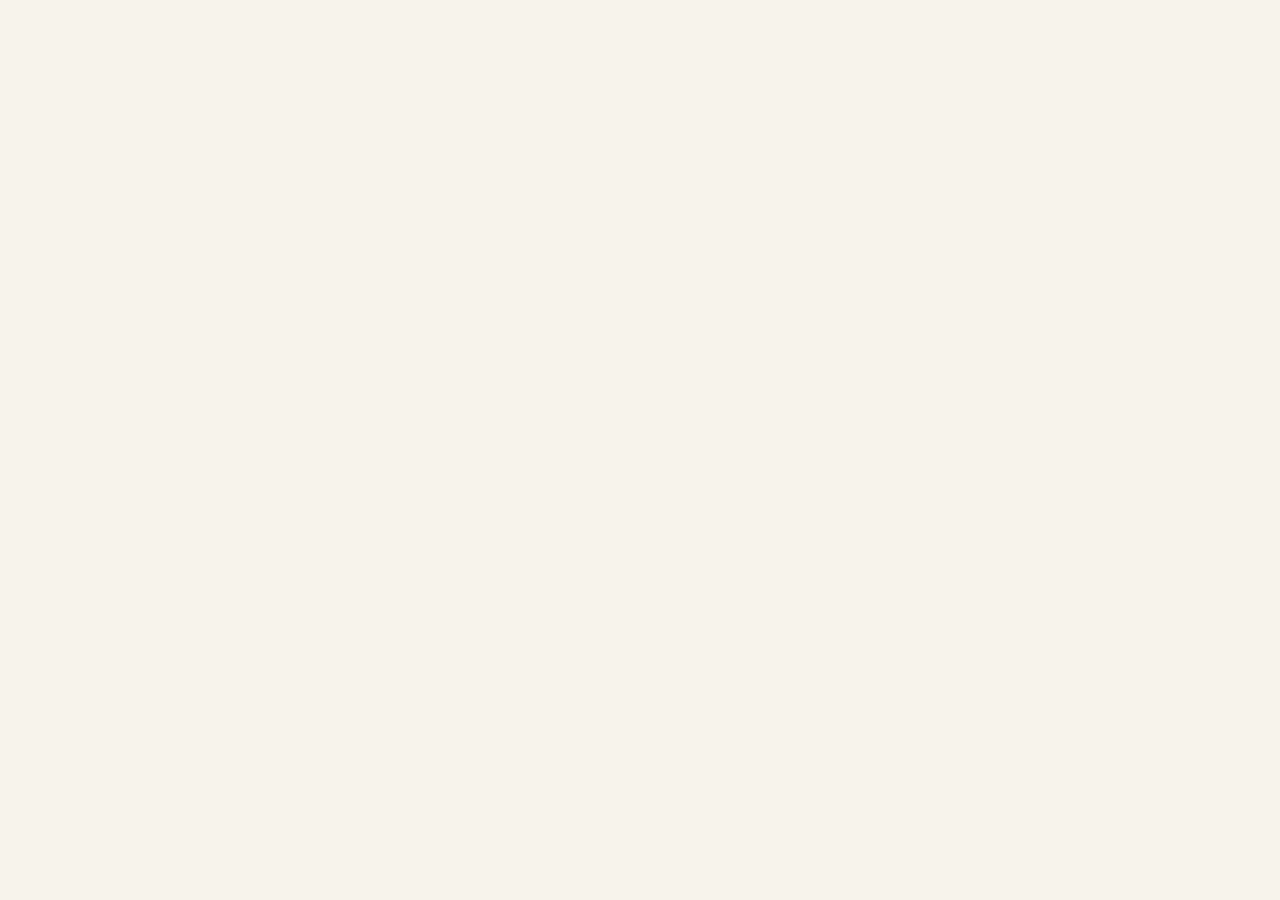
==== index.html @ abe417bb "Add files via upload" ====
<!DOCTYPE html><html lang="en"><head><meta charSet="utf-8"/><meta name="viewport" content="width=device-width, initial-scale=1"/><link rel="preload" as="image" href="assets/portada-se.jpg"/><link rel="stylesheet" href="assets/styles-DQlqYdCA.css" data-precedence="default"/><link rel="stylesheet" href="https://fonts.googleapis.com/css2?family=Cormorant+Garamond:ital,wght@0,300;0,400;0,500;0,600;1,300;1,400;1,500&amp;family=Parisienne&amp;family=Playfair+Display:ital,wght@0,400;0,500;0,600;1,400&amp;family=Montserrat:wght@300;400;500;600&amp;display=swap" data-precedence="default"/><title>Solangel &amp; Enrique · Nos casamos</title><meta name="description" content="Te invitamos a nuestra boda — 05 de Setiembre, Apata, Jauja."/><meta property="og:title" content="Solangel &amp; Enrique · Nos casamos"/><meta property="og:description" content="Te invitamos a nuestra boda — 05 de Setiembre, Apata, Jauja."/><meta property="og:type" content="website"/><meta name="twitter:card" content="summary_large_image"/><meta name="twitter:title" content="Solangel &amp; Enrique · Nos casamos"/><meta name="twitter:description" content="Te invitamos a nuestra boda — 05 de Setiembre, Apata, Jauja."/><meta property="og:image" content="https://pub-bb2e103a32db4e198524a2e9ed8f35b4.r2.dev/688af681-e6ca-4d20-90f5-110f1281bcc9/id-preview-6926d388--e9166f86-394e-469e-8044-ad4577c2e038.lovable.app-1784217532458.png"/><meta name="twitter:image" content="https://pub-bb2e103a32db4e198524a2e9ed8f35b4.r2.dev/688af681-e6ca-4d20-90f5-110f1281bcc9/id-preview-6926d388--e9166f86-394e-469e-8044-ad4577c2e038.lovable.app-1784217532458.png"/><link rel="modulepreload" href="assets/index-CF7wd2-r.js"/><link rel="modulepreload" href="assets/routes-BI37zumD.js"/><link rel="icon" href="https://melody-weave-tool.lovable.app/favicon.ico" type="image/x-icon"/><link rel="preconnect" href="https://fonts.googleapis.com"/><link rel="preconnect" href="https://fonts.gstatic.com" crossorigin="anonymous"/>
<style>
	@font-face {
		font-family: 'CameraPlainVariable';
		src: url('https://cdn.gpteng.co/mcp-widgets/v1/fonts/CameraPlainVariable.woff2') format('woff2');
		font-weight: 100 900;
		font-style: normal;
		font-display: swap;
	}

	#lovable-badge {
		--badge-bg: #1b1b1b;
		--badge-text: #c5c1b9;
		--badge-text-hover: #dcdad5;
		--badge-radius: 6px;
		--badge-padding: 8px;
		--badge-gap: 6px;
		--badge-shadow: 
			0 0 0 1px rgba(0, 0, 0, 0.88),
			0 1px 0 0 rgba(0, 0, 0, 0.04),
			0 2px 2px -1px rgba(0, 0, 0, 0.08),
			0 4px 4px -2px rgba(0, 0, 0, 0.08),
			0 8px 8px -4px rgba(0, 0, 0, 0.08),
			0 16px 16px -8px rgba(0, 0, 0, 0.08);
		--badge-transition-duration: 0.2s;
		--badge-transition-easing: cubic-bezier(0.16, 1, 0.32, 1);
		--focus-color: #575ECF;
		--focus-offset: 2px;
		--focus-width: 2px;
		
		position: fixed;
		bottom: 12px;
		right: 12px;
		height: 24px;
		display: flex;
		align-items: center;
		z-index: 1000000;
		background-color: var(--badge-bg) !important;
		color: var(--badge-text) !important;
		border-radius: var(--badge-radius);
		box-shadow: var(--badge-shadow) !important;
		font-size: 12px;
		font-family: CameraPlainVariable, "CameraPlainVariable Fallback", -apple-system, BlinkMacSystemFont, 'Segoe UI', Roboto, sans-serif;
		font-weight: 400 !important;
		text-transform: none !important;
		font-feature-settings: normal !important;
		transform: translateZ(0);
		will-change: transform, opacity;
	}

	#lovable-badge-cta {
		display: flex;
		align-items: center;
		gap: var(--badge-gap);
		padding: 0 var(--badge-padding);
		height: 100%;
		color: inherit;
		text-decoration: none;
		white-space: nowrap;
		border-radius: var(--badge-radius) 0 0 var(--badge-radius);
		transition: 
			background-color var(--badge-transition-duration) ease,
			color var(--badge-transition-duration) ease,
			transform 0.1s ease;
	}

	#lovable-badge-cta:hover {
		background: rgba(255, 255, 255, 0.04);
		color: var(--badge-text-hover);
	}

	#lovable-badge-cta:active {
		transform: scale(0.98);
	}

	#lovable-badge-cta:focus {
		outline: none;
	}

	#lovable-badge-cta:focus-visible {
		outline: var(--focus-width) solid var(--focus-color);
		outline-offset: var(--focus-offset);
		z-index: 1;
	}

	#lovable-badge-text {
		line-height: 1;
	}

	#lovable-badge-divider {
		width: 1px;
		height: 24px;
		background-color: rgba(255, 255, 255, 0.04);
		flex-shrink: 0;
	}

	#lovable-badge-close {
		width: 24px;
		height: 24px;
		min-width: 24px;
		min-height: 24px;
		cursor: pointer;
		background: none;
		border: none;
		padding: 0;
		display: flex;
		align-items: center;
		justify-content: center;
		border-radius: 0 var(--badge-radius) var(--badge-radius) 0;
		flex-shrink: 0;
		transition: 
			background-color var(--badge-transition-duration) ease,
			transform 0.1s ease;
	}

	#lovable-badge-close:hover {
		background: rgba(255, 255, 255, 0.04);
	}

	#lovable-badge-close:active {
		transform: scale(0.92);
	}

	#lovable-badge-close:focus {
		outline: none;
	}

	#lovable-badge-close:focus-visible {
		outline: var(--focus-width) solid var(--focus-color);
		outline-offset: calc(var(--focus-offset) * -1);
		z-index: 1;
	}

	#lovable-badge-close svg path {
		fill: var(--badge-text);
		transition: fill var(--badge-transition-duration) ease;
	}

	#lovable-badge-close:hover svg path {
		fill: var(--badge-text-hover);
	}

	@media (prefers-reduced-motion: reduce) {
		#lovable-badge-cta,
		#lovable-badge-close,
		#lovable-badge-close svg path {
			transition: none;
		}
		
		#lovable-badge-cta:active,
		#lovable-badge-close:active {
			transform: none;
		}
	}

	@media (prefers-contrast: high) {
		#lovable-badge {
			--badge-bg: #000;
			--badge-text: #fff;
			--badge-text-hover: #fff;
			border: 2px solid currentColor;
		}
		
		#lovable-badge-cta:focus-visible,
		#lovable-badge-close:focus-visible {
			outline-width: 3px;
		}
	}
</style>
<script defer src="assets/flock.js" data-proxy-url="https://melody-weave-tool.lovable.app/~api/analytics"></script></head><body><!--$--><main class="min-h-screen w-full bg-[#efe9dc] flex justify-center"><div class="fixed inset-0 z-50 w-full h-full bg-[#efe9dc] overflow-hidden" role="dialog" aria-label="Portada de la invitación"><img src="assets/portada-se.jpg" alt="Solangel &amp; Enrique" class="absolute inset-0 w-full h-full object-cover"/><div class="absolute inset-x-0 bottom-0 flex flex-col items-center gap-3 pb-10 pt-16 bg-gradient-to-t from-[#efe9dc] via-[#efe9dc]/70 to-transparent"><button class="px-6 py-2 rounded-full bg-[#6b7139] text-white text-xs tracking-[0.25em] uppercase shadow-xl hover:scale-105 transition animate-pulse focus:outline-none" style="font-family:&#x27;Montserrat&#x27;, sans-serif" aria-label="Abrir invitación">Abrir invitación</button></div></div><div class="w-full max-w-[520px] bg-[#efe9dc]"><div style="position:relative;width:100%;height:0;padding-top:1932.0644%;overflow:hidden"><iframe title="Invitación Solangel &amp; Enrique" loading="lazy" src="https://www.canva.com/design/DAHPwJ_cqec/r8rvf6G4cYcKYpzd4Pr0EA/view?embed" allow="fullscreen" allowFullScreen="" scrolling="no" style="position:absolute;top:0;left:-2%;width:104%;height:100%;overflow-y: scroll;border:none"></iframe></div></div></main><script>(function(a,f){let l;try{l=JSON.parse(sessionStorage.getItem(a)||"{}")}catch{return}const n=l?.[f||history.state?.__TSR_key];let c=!1;for(const t in n){const e=n[t],o=e?.scrollX,s=e?.scrollY;if(Number.isFinite(o)&&Number.isFinite(s)){if(t==="window")scrollTo(o,s),c=!0;else if(t)try{const r=document.querySelector(t);r&&(r.scrollLeft=o,r.scrollTop=s)}catch{}}}if(c)return;const i=location.hash.slice(1);if(i){const t=history.state?.__hashScrollIntoViewOptions??!0;if(t){const e=document.getElementById(i);e&&e.scrollIntoView(t)}return}scrollTo(0,0)})("tsr-scroll-restoration-v1_3");document.currentScript.remove()</script><!--/$--><script class="$tsr" id="$tsr-stream-barrier">(self.$R=self.$R||{})["tsr"]=[];self.$_TSR={h(){this.hydrated=!0,this.c()},e(){this.streamEnded=!0,this.c()},c(){this.hydrated&&this.streamEnded&&(delete self.$_TSR,delete self.$R.tsr)},p(e){this.initialized?e():this.buffer.push(e)},buffer:[]};$_TSR.router=($R=>$R[0]={manifest:$R[1]={routes:$R[2]={__root__:$R[3]={preloads:$R[4]=["assets/index-CF7wd2-r.js"],scripts:$R[5]=[$R[6]={attrs:$R[7]={type:"module",async:!0,src:"assets/index-CF7wd2-r.js"}}]},"/":$R[8]={preloads:$R[9]=["assets/routes-BI37zumD.js"]}}},matches:$R[10]=[$R[11]={i:"__root__ ",u:1784405234837,s:"success",ssr:!0},$R[12]={i:"  ",u:1784405234837,s:"success",ssr:!0}],lastMatchId:"  "})($R["tsr"]);$_TSR.e();document.currentScript.remove()</script><script type="module" async="" src="assets/index-CF7wd2-r.js"></script>


<script>
	// Don't show the lovable-badge if the page is in an iframe or if it's being rendered by puppeteer (screenshot service)
	if (window.self !== window.top || navigator.userAgent.includes('puppeteer')) {
		var badge = document.getElementById('lovable-badge');
		if (badge) {
			badge.style.display = 'none';
		}
	}

	// Add click event listener to close button with animation
	var closeButton = document.getElementById('lovable-badge-close');
	if (closeButton) {
		closeButton.addEventListener('click', function(event) {
			event.preventDefault();
			event.stopPropagation();
			var badge = document.getElementById('lovable-badge');
			if (badge) {
				badge.classList.add('closing');
				setTimeout(function() {
					if (badge) {
						badge.style.display = 'none';
					}
				}, 240);
			}
		});
	}
</script>
</body></html>
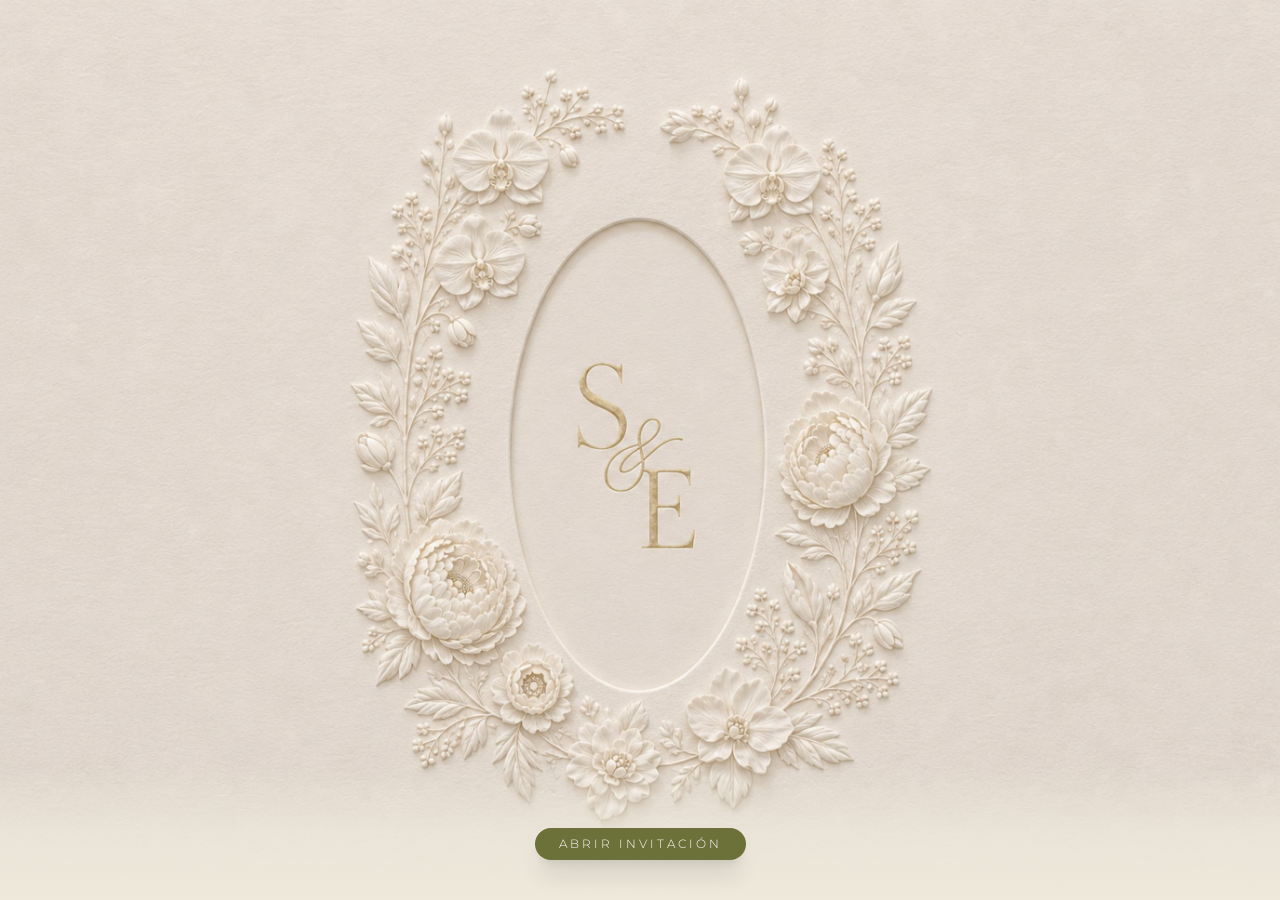
==== commit 7f19e457: "Add files via upload" ====
--- a/index.html
+++ b/index.html
@@ -1,200 +1,69 @@
-<!DOCTYPE html><html lang="en"><head><meta charSet="utf-8"/><meta name="viewport" content="width=device-width, initial-scale=1"/><link rel="preload" as="image" href="assets/portada-se.jpg"/><link rel="stylesheet" href="assets/styles-DQlqYdCA.css" data-precedence="default"/><link rel="stylesheet" href="https://fonts.googleapis.com/css2?family=Cormorant+Garamond:ital,wght@0,300;0,400;0,500;0,600;1,300;1,400;1,500&amp;family=Parisienne&amp;family=Playfair+Display:ital,wght@0,400;0,500;0,600;1,400&amp;family=Montserrat:wght@300;400;500;600&amp;display=swap" data-precedence="default"/><title>Solangel &amp; Enrique · Nos casamos</title><meta name="description" content="Te invitamos a nuestra boda — 05 de Setiembre, Apata, Jauja."/><meta property="og:title" content="Solangel &amp; Enrique · Nos casamos"/><meta property="og:description" content="Te invitamos a nuestra boda — 05 de Setiembre, Apata, Jauja."/><meta property="og:type" content="website"/><meta name="twitter:card" content="summary_large_image"/><meta name="twitter:title" content="Solangel &amp; Enrique · Nos casamos"/><meta name="twitter:description" content="Te invitamos a nuestra boda — 05 de Setiembre, Apata, Jauja."/><meta property="og:image" content="https://pub-bb2e103a32db4e198524a2e9ed8f35b4.r2.dev/688af681-e6ca-4d20-90f5-110f1281bcc9/id-preview-6926d388--e9166f86-394e-469e-8044-ad4577c2e038.lovable.app-1784217532458.png"/><meta name="twitter:image" content="https://pub-bb2e103a32db4e198524a2e9ed8f35b4.r2.dev/688af681-e6ca-4d20-90f5-110f1281bcc9/id-preview-6926d388--e9166f86-394e-469e-8044-ad4577c2e038.lovable.app-1784217532458.png"/><link rel="modulepreload" href="assets/index-CF7wd2-r.js"/><link rel="modulepreload" href="assets/routes-BI37zumD.js"/><link rel="icon" href="https://melody-weave-tool.lovable.app/favicon.ico" type="image/x-icon"/><link rel="preconnect" href="https://fonts.googleapis.com"/><link rel="preconnect" href="https://fonts.gstatic.com" crossorigin="anonymous"/>
-<style>
-	@font-face {
-		font-family: 'CameraPlainVariable';
-		src: url('https://cdn.gpteng.co/mcp-widgets/v1/fonts/CameraPlainVariable.woff2') format('woff2');
-		font-weight: 100 900;
-		font-style: normal;
-		font-display: swap;
-	}
+<!DOCTYPE html>
+<html lang="es">
+<head>
+  <meta charset="utf-8"/>
+  <meta name="viewport" content="width=device-width, initial-scale=1"/>
+  <title>Solangel &amp; Enrique · Nos casamos</title>
+  <meta name="description" content="Te invitamos a nuestra boda — 05 de Setiembre, Apata, Jauja."/>
+  
+  <!-- Preloads y Fuentes Esenciales -->
+  <link rel="preload" as="image" href="assets/portada-se.jpg"/>
+  <link rel="stylesheet" href="assets/styles-DQlqYdCA.css" data-precedence="default"/>
+  <link rel="stylesheet" href="https://fonts.googleapis.com/css2?family=Montserrat:wght@300;400;500;600&amp;display=swap" data-precedence="default"/>
+  <link rel="icon" href="https://melody-weave-tool.lovable.app/favicon.ico" type="image/x-icon"/>
 
-	#lovable-badge {
-		--badge-bg: #1b1b1b;
-		--badge-text: #c5c1b9;
-		--badge-text-hover: #dcdad5;
-		--badge-radius: 6px;
-		--badge-padding: 8px;
-		--badge-gap: 6px;
-		--badge-shadow: 
-			0 0 0 1px rgba(0, 0, 0, 0.88),
-			0 1px 0 0 rgba(0, 0, 0, 0.04),
-			0 2px 2px -1px rgba(0, 0, 0, 0.08),
-			0 4px 4px -2px rgba(0, 0, 0, 0.08),
-			0 8px 8px -4px rgba(0, 0, 0, 0.08),
-			0 16px 16px -8px rgba(0, 0, 0, 0.08);
-		--badge-transition-duration: 0.2s;
-		--badge-transition-easing: cubic-bezier(0.16, 1, 0.32, 1);
-		--focus-color: #575ECF;
-		--focus-offset: 2px;
-		--focus-width: 2px;
-		
-		position: fixed;
-		bottom: 12px;
-		right: 12px;
-		height: 24px;
-		display: flex;
-		align-items: center;
-		z-index: 1000000;
-		background-color: var(--badge-bg) !important;
-		color: var(--badge-text) !important;
-		border-radius: var(--badge-radius);
-		box-shadow: var(--badge-shadow) !important;
-		font-size: 12px;
-		font-family: CameraPlainVariable, "CameraPlainVariable Fallback", -apple-system, BlinkMacSystemFont, 'Segoe UI', Roboto, sans-serif;
-		font-weight: 400 !important;
-		text-transform: none !important;
-		font-feature-settings: normal !important;
-		transform: translateZ(0);
-		will-change: transform, opacity;
-	}
+  <!-- Scripts de hidratación corregidos para index.html (Evita que se rompa la ruta) -->
+  <script>
+    // Forzamos al enrutador a entender que index.html equivale a la raíz "/"
+    if (window.location.pathname.endsWith('index.html')) {
+      window.history.replaceState(null, '', window.location.pathname.replace('index.html', ''));
+    }
+  </script>
+  
+  <link rel="modulepreload" href="assets/index-CF7wd2-r.js"/>
+  <link rel="modulepreload" href="assets/routes-BI37zumD.js"/>
+</head>
+<body>
 
-	#lovable-badge-cta {
-		display: flex;
-		align-items: center;
-		gap: var(--badge-gap);
-		padding: 0 var(--badge-padding);
-		height: 100%;
-		color: inherit;
-		text-decoration: none;
-		white-space: nowrap;
-		border-radius: var(--badge-radius) 0 0 var(--badge-radius);
-		transition: 
-			background-color var(--badge-transition-duration) ease,
-			color var(--badge-transition-duration) ease,
-			transform 0.1s ease;
-	}
+<main class="min-h-screen w-full bg-[#efe9dc] flex justify-center">
+  <!-- Portada / Dialogo (Se le añade id="portada" para manipularlo con JS) -->
+  <div id="portada" class="fixed inset-0 z-50 w-full h-full bg-[#efe9dc] overflow-hidden" role="dialog" aria-label="Portada de la invitación">
+    <img src="assets/portada-se.jpg" alt="Solangel &amp; Enrique" class="absolute inset-0 w-full h-full object-cover"/>
+    <div class="absolute inset-x-0 bottom-0 flex flex-col items-center gap-3 pb-10 pt-16 bg-gradient-to-t from-[#efe9dc] via-[#efe9dc]/70 to-transparent">
+      <button id="btn-abrir" class="px-6 py-2 rounded-full bg-[#6b7139] text-white text-xs tracking-[0.25em] uppercase shadow-xl hover:scale-105 transition animate-pulse focus:outline-none" style="font-family:'Montserrat', sans-serif" aria-label="Abrir invitación">
+        Abrir invitación
+      </button>
+    </div>
+  </div>
 
-	#lovable-badge-cta:hover {
-		background: rgba(255, 255, 255, 0.04);
-		color: var(--badge-text-hover);
-	}
+  <!-- Contenedor Principal de la Invitación -->
+  <div class="w-full max-w-[520px] bg-[#efe9dc] h-screen overflow-hidden relative">
+    <!-- Contenedor del iframe con scroll adaptado para iOS -->
+    <div style="position: absolute; top: 0; left: 0; width: 100%; height: 100%; overflow-y: auto; -webkit-overflow-scrolling: touch;">
+      <iframe 
+        title="Invitación Solangel &amp; Enrique" 
+        loading="lazy" 
+        src="https://www.canva.com/design/DAHPwJ_cqec/r8rvf6G4cYcKYpzd4Pr0EA/view?embed" 
+        allow="fullscreen" 
+        allowfullscreen="" 
+        scrolling="yes" 
+        style="width: 100%; height: 100%; min-height: 100%; border: none; display: block;">
+      </iframe>
+    </div>
+  </div>
+</main>
 
-	#lovable-badge-cta:active {
-		transform: scale(0.98);
-	}
+<!-- Lógica básica para ocultar la portada al hacer click -->
+<script>
+  document.getElementById('btn-abrir').addEventListener('click', function() {
+    const portada = document.getElementById('portada');
+    portada.style.transition = 'opacity 0.5s ease';
+    portada.style.opacity = '0';
+    setTimeout(() => {
+      portada.style.display = 'none';
+    }, 500);
+  });
+</script>
 
-	#lovable-badge-cta:focus {
-		outline: none;
-	}
-
-	#lovable-badge-cta:focus-visible {
-		outline: var(--focus-width) solid var(--focus-color);
-		outline-offset: var(--focus-offset);
-		z-index: 1;
-	}
-
-	#lovable-badge-text {
-		line-height: 1;
-	}
-
-	#lovable-badge-divider {
-		width: 1px;
-		height: 24px;
-		background-color: rgba(255, 255, 255, 0.04);
-		flex-shrink: 0;
-	}
-
-	#lovable-badge-close {
-		width: 24px;
-		height: 24px;
-		min-width: 24px;
-		min-height: 24px;
-		cursor: pointer;
-		background: none;
-		border: none;
-		padding: 0;
-		display: flex;
-		align-items: center;
-		justify-content: center;
-		border-radius: 0 var(--badge-radius) var(--badge-radius) 0;
-		flex-shrink: 0;
-		transition: 
-			background-color var(--badge-transition-duration) ease,
-			transform 0.1s ease;
-	}
-
-	#lovable-badge-close:hover {
-		background: rgba(255, 255, 255, 0.04);
-	}
-
-	#lovable-badge-close:active {
-		transform: scale(0.92);
-	}
-
-	#lovable-badge-close:focus {
-		outline: none;
-	}
-
-	#lovable-badge-close:focus-visible {
-		outline: var(--focus-width) solid var(--focus-color);
-		outline-offset: calc(var(--focus-offset) * -1);
-		z-index: 1;
-	}
-
-	#lovable-badge-close svg path {
-		fill: var(--badge-text);
-		transition: fill var(--badge-transition-duration) ease;
-	}
-
-	#lovable-badge-close:hover svg path {
-		fill: var(--badge-text-hover);
-	}
-
-	@media (prefers-reduced-motion: reduce) {
-		#lovable-badge-cta,
-		#lovable-badge-close,
-		#lovable-badge-close svg path {
-			transition: none;
-		}
-		
-		#lovable-badge-cta:active,
-		#lovable-badge-close:active {
-			transform: none;
-		}
-	}
-
-	@media (prefers-contrast: high) {
-		#lovable-badge {
-			--badge-bg: #000;
-			--badge-text: #fff;
-			--badge-text-hover: #fff;
-			border: 2px solid currentColor;
-		}
-		
-		#lovable-badge-cta:focus-visible,
-		#lovable-badge-close:focus-visible {
-			outline-width: 3px;
-		}
-	}
-</style>
-<script defer src="assets/flock.js" data-proxy-url="https://melody-weave-tool.lovable.app/~api/analytics"></script></head><body><!--$--><main class="min-h-screen w-full bg-[#efe9dc] flex justify-center"><div class="fixed inset-0 z-50 w-full h-full bg-[#efe9dc] overflow-hidden" role="dialog" aria-label="Portada de la invitación"><img src="assets/portada-se.jpg" alt="Solangel &amp; Enrique" class="absolute inset-0 w-full h-full object-cover"/><div class="absolute inset-x-0 bottom-0 flex flex-col items-center gap-3 pb-10 pt-16 bg-gradient-to-t from-[#efe9dc] via-[#efe9dc]/70 to-transparent"><button class="px-6 py-2 rounded-full bg-[#6b7139] text-white text-xs tracking-[0.25em] uppercase shadow-xl hover:scale-105 transition animate-pulse focus:outline-none" style="font-family:&#x27;Montserrat&#x27;, sans-serif" aria-label="Abrir invitación">Abrir invitación</button></div></div><div class="w-full max-w-[520px] bg-[#efe9dc]"><div style="position:relative;width:100%;height:0;padding-top:1932.0644%;overflow:hidden"><iframe title="Invitación Solangel &amp; Enrique" loading="lazy" src="https://www.canva.com/design/DAHPwJ_cqec/r8rvf6G4cYcKYpzd4Pr0EA/view?embed" allow="fullscreen" allowFullScreen="" scrolling="no" style="position:absolute;top:0;left:-2%;width:104%;height:100%;overflow-y: scroll;border:none"></iframe></div></div></main><script>(function(a,f){let l;try{l=JSON.parse(sessionStorage.getItem(a)||"{}")}catch{return}const n=l?.[f||history.state?.__TSR_key];let c=!1;for(const t in n){const e=n[t],o=e?.scrollX,s=e?.scrollY;if(Number.isFinite(o)&&Number.isFinite(s)){if(t==="window")scrollTo(o,s),c=!0;else if(t)try{const r=document.querySelector(t);r&&(r.scrollLeft=o,r.scrollTop=s)}catch{}}}if(c)return;const i=location.hash.slice(1);if(i){const t=history.state?.__hashScrollIntoViewOptions??!0;if(t){const e=document.getElementById(i);e&&e.scrollIntoView(t)}return}scrollTo(0,0)})("tsr-scroll-restoration-v1_3");document.currentScript.remove()</script><!--/$--><script class="$tsr" id="$tsr-stream-barrier">(self.$R=self.$R||{})["tsr"]=[];self.$_TSR={h(){this.hydrated=!0,this.c()},e(){this.streamEnded=!0,this.c()},c(){this.hydrated&&this.streamEnded&&(delete self.$_TSR,delete self.$R.tsr)},p(e){this.initialized?e():this.buffer.push(e)},buffer:[]};$_TSR.router=($R=>$R[0]={manifest:$R[1]={routes:$R[2]={__root__:$R[3]={preloads:$R[4]=["assets/index-CF7wd2-r.js"],scripts:$R[5]=[$R[6]={attrs:$R[7]={type:"module",async:!0,src:"assets/index-CF7wd2-r.js"}}]},"/":$R[8]={preloads:$R[9]=["assets/routes-BI37zumD.js"]}}},matches:$R[10]=[$R[11]={i:"__root__ ",u:1784405234837,s:"success",ssr:!0},$R[12]={i:"  ",u:1784405234837,s:"success",ssr:!0}],lastMatchId:"  "})($R["tsr"]);$_TSR.e();document.currentScript.remove()</script><script type="module" async="" src="assets/index-CF7wd2-r.js"></script>
-
-
-<script>
-	// Don't show the lovable-badge if the page is in an iframe or if it's being rendered by puppeteer (screenshot service)
-	if (window.self !== window.top || navigator.userAgent.includes('puppeteer')) {
-		var badge = document.getElementById('lovable-badge');
-		if (badge) {
-			badge.style.display = 'none';
-		}
-	}
-
-	// Add click event listener to close button with animation
-	var closeButton = document.getElementById('lovable-badge-close');
-	if (closeButton) {
-		closeButton.addEventListener('click', function(event) {
-			event.preventDefault();
-			event.stopPropagation();
-			var badge = document.getElementById('lovable-badge');
-			if (badge) {
-				badge.classList.add('closing');
-				setTimeout(function() {
-					if (badge) {
-						badge.style.display = 'none';
-					}
-				}, 240);
-			}
-		});
-	}
-</script>
-</body></html>+</body>
+</html>
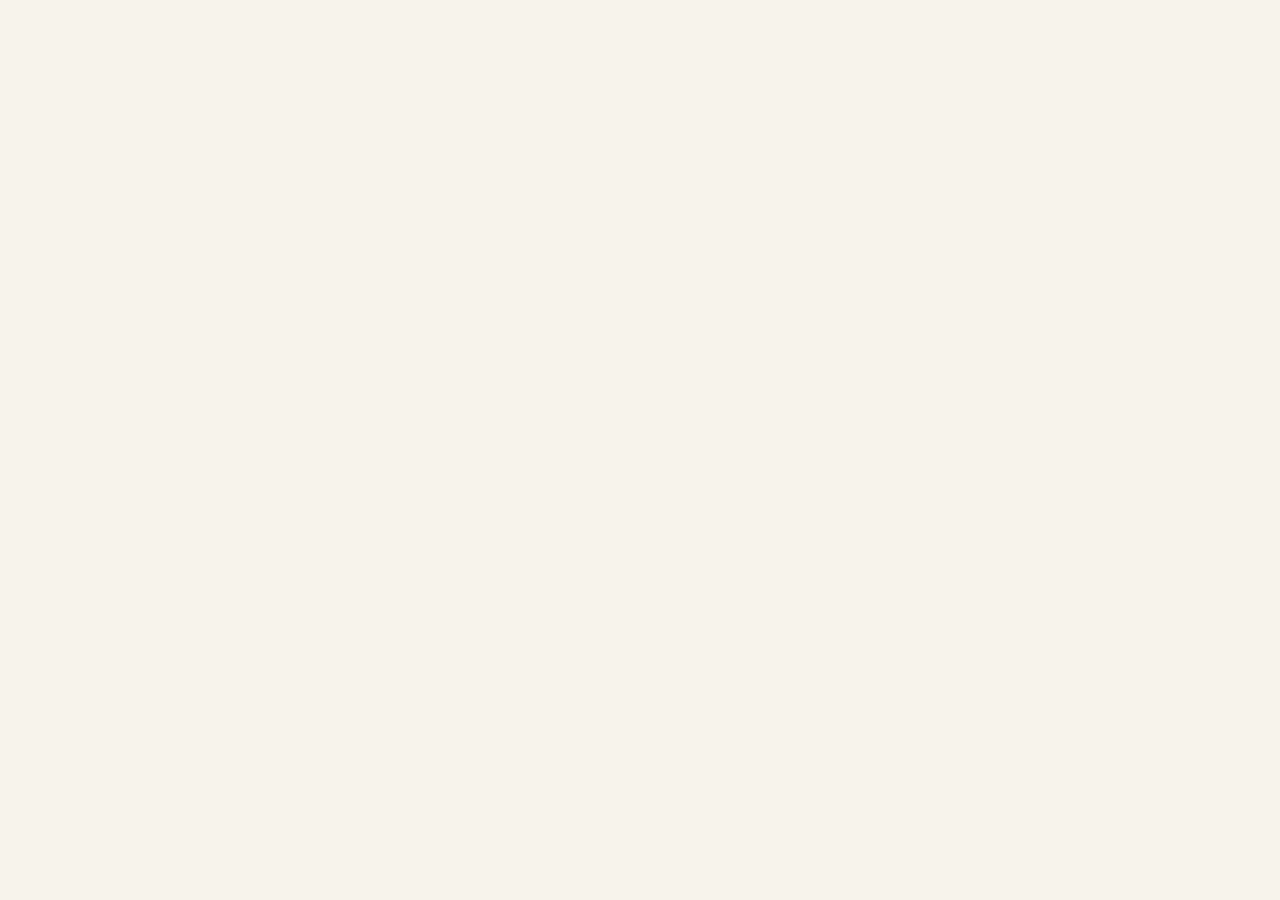
==== commit 3e8df0ec: "Add files via upload" ====
--- a/index.html
+++ b/index.html
@@ -1,69 +1,232 @@
-<!DOCTYPE html>
-<html lang="es">
-<head>
-  <meta charset="utf-8"/>
-  <meta name="viewport" content="width=device-width, initial-scale=1"/>
-  <title>Solangel &amp; Enrique · Nos casamos</title>
-  <meta name="description" content="Te invitamos a nuestra boda — 05 de Setiembre, Apata, Jauja."/>
-  
-  <!-- Preloads y Fuentes Esenciales -->
-  <link rel="preload" as="image" href="assets/portada-se.jpg"/>
-  <link rel="stylesheet" href="assets/styles-DQlqYdCA.css" data-precedence="default"/>
-  <link rel="stylesheet" href="https://fonts.googleapis.com/css2?family=Montserrat:wght@300;400;500;600&amp;display=swap" data-precedence="default"/>
-  <link rel="icon" href="https://melody-weave-tool.lovable.app/favicon.ico" type="image/x-icon"/>
-
-  <!-- Scripts de hidratación corregidos para index.html (Evita que se rompa la ruta) -->
-  <script>
-    // Forzamos al enrutador a entender que index.html equivale a la raíz "/"
-    if (window.location.pathname.endsWith('index.html')) {
-      window.history.replaceState(null, '', window.location.pathname.replace('index.html', ''));
-    }
-  </script>
-  
-  <link rel="modulepreload" href="assets/index-CF7wd2-r.js"/>
-  <link rel="modulepreload" href="assets/routes-BI37zumD.js"/>
-</head>
-<body>
+<!DOCTYPE html><html lang="en"><head><meta charSet="utf-8"/><meta name="viewport" content="width=device-width, initial-scale=1"/><link rel="preload" as="image" href="assets/portada-se.jpg"/><link rel="stylesheet" href="assets/styles-DQlqYdCA.css" data-precedence="default"/><link rel="stylesheet" href="https://fonts.googleapis.com/css2?family=Cormorant+Garamond:ital,wght@0,300;0,400;0,500;0,600;1,300;1,400;1,500&amp;family=Parisienne&amp;family=Playfair+Display:ital,wght@0,400;0,500;0,600;1,400&amp;family=Montserrat:wght@300;400;500;600&amp;display=swap" data-precedence="default"/><title>Solangel &amp; Enrique · Nos casamos</title><meta name="description" content="Te invitamos a nuestra boda — 05 de Setiembre, Apata, Jauja."/><meta property="og:title" content="Solangel &amp; Enrique · Nos casamos"/><meta property="og:description" content="Te invitamos a nuestra boda — 05 de Setiembre, Apata, Jauja."/><meta property="og:type" content="website"/><meta name="twitter:card" content="summary_large_image"/><meta name="twitter:title" content="Solangel &amp; Enrique · Nos casamos"/><meta name="twitter:description" content="Te invitamos a nuestra boda — 05 de Setiembre, Apata, Jauja."/><meta property="og:image" content="https://pub-bb2e103a32db4e198524a2e9ed8f35b4.r2.dev/688af681-e6ca-4d20-90f5-110f1281bcc9/id-preview-6926d388--e9166f86-394e-469e-8044-ad4577c2e038.lovable.app-1784217532458.png"/><meta name="twitter:image" content="https://pub-bb2e103a32db4e198524a2e9ed8f35b4.r2.dev/688af681-e6ca-4d20-90f5-110f1281bcc9/id-preview-6926d388--e9166f86-394e-469e-8044-ad4577c2e038.lovable.app-1784217532458.png"/><link rel="modulepreload" href="assets/index-CF7wd2-r.js"/><link rel="modulepreload" href="assets/routes-BI37zumD.js"/><link rel="icon" href="https://melody-weave-tool.lovable.app/favicon.ico" type="image/x-icon"/><link rel="preconnect" href="https://fonts.googleapis.com"/><link rel="preconnect" href="https://fonts.gstatic.com" crossorigin="anonymous"/>
+<style>
+	@font-face {
+		font-family: 'CameraPlainVariable';
+		src: url('https://cdn.gpteng.co/mcp-widgets/v1/fonts/CameraPlainVariable.woff2') format('woff2');
+		font-weight: 100 900;
+		font-style: normal;
+		font-display: swap;
+	}
+
+	#lovable-badge {
+		--badge-bg: #1b1b1b;
+		--badge-text: #c5c1b9;
+		--badge-text-hover: #dcdad5;
+		--badge-radius: 6px;
+		--badge-padding: 8px;
+		--badge-gap: 6px;
+		--badge-shadow: 
+			0 0 0 1px rgba(0, 0, 0, 0.88),
+			0 1px 0 0 rgba(0, 0, 0, 0.04),
+			0 2px 2px -1px rgba(0, 0, 0, 0.08),
+			0 4px 4px -2px rgba(0, 0, 0, 0.08),
+			0 8px 8px -4px rgba(0, 0, 0, 0.08),
+			0 16px 16px -8px rgba(0, 0, 0, 0.08);
+		--badge-transition-duration: 0.2s;
+		--badge-transition-easing: cubic-bezier(0.16, 1, 0.32, 1);
+		--focus-color: #575ECF;
+		--focus-offset: 2px;
+		--focus-width: 2px;
+		
+		position: fixed;
+		bottom: 12px;
+		right: 12px;
+		height: 24px;
+		display: flex;
+		align-items: center;
+		z-index: 1000000;
+		background-color: var(--badge-bg) !important;
+		color: var(--badge-text) !important;
+		border-radius: var(--badge-radius);
+		box-shadow: var(--badge-shadow) !important;
+		font-size: 12px;
+		font-family: CameraPlainVariable, "CameraPlainVariable Fallback", -apple-system, BlinkMacSystemFont, 'Segoe UI', Roboto, sans-serif;
+		font-weight: 400 !important;
+		text-transform: none !important;
+		font-feature-settings: normal !important;
+		transform: translateZ(0);
+		will-change: transform, opacity;
+	}
+
+	#lovable-badge-cta {
+		display: flex;
+		align-items: center;
+		gap: var(--badge-gap);
+		padding: 0 var(--badge-padding);
+		height: 100%;
+		color: inherit;
+		text-decoration: none;
+		white-space: nowrap;
+		border-radius: var(--badge-radius) 0 0 var(--badge-radius);
+		transition: 
+			background-color var(--badge-transition-duration) ease,
+			color var(--badge-transition-duration) ease,
+			transform 0.1s ease;
+	}
+
+	#lovable-badge-cta:hover {
+		background: rgba(255, 255, 255, 0.04);
+		color: var(--badge-text-hover);
+	}
+
+	#lovable-badge-cta:active {
+		transform: scale(0.98);
+	}
+
+	#lovable-badge-cta:focus {
+		outline: none;
+	}
+
+	#lovable-badge-cta:focus-visible {
+		outline: var(--focus-width) solid var(--focus-color);
+		outline-offset: var(--focus-offset);
+		z-index: 1;
+	}
+
+	#lovable-badge-text {
+		line-height: 1;
+	}
+
+	#lovable-badge-divider {
+		width: 1px;
+		height: 24px;
+		background-color: rgba(255, 255, 255, 0.04);
+		flex-shrink: 0;
+	}
+
+	#lovable-badge-close {
+		width: 24px;
+		height: 24px;
+		min-width: 24px;
+		min-height: 24px;
+		cursor: pointer;
+		background: none;
+		border: none;
+		padding: 0;
+		display: flex;
+		align-items: center;
+		justify-content: center;
+		border-radius: 0 var(--badge-radius) var(--badge-radius) 0;
+		flex-shrink: 0;
+		transition: 
+			background-color var(--badge-transition-duration) ease,
+			transform 0.1s ease;
+	}
+
+	#lovable-badge-close:hover {
+		background: rgba(255, 255, 255, 0.04);
+	}
+
+	#lovable-badge-close:active {
+		transform: scale(0.92);
+	}
+
+	#lovable-badge-close:focus {
+		outline: none;
+	}
+
+	#lovable-badge-close:focus-visible {
+		outline: var(--focus-width) solid var(--focus-color);
+		outline-offset: calc(var(--focus-offset) * -1);
+		z-index: 1;
+	}
+
+	#lovable-badge-close svg path {
+		fill: var(--badge-text);
+		transition: fill var(--badge-transition-duration) ease;
+	}
+
+	#lovable-badge-close:hover svg path {
+		fill: var(--badge-text-hover);
+	}
+
+	@media (prefers-reduced-motion: reduce) {
+		#lovable-badge-cta,
+		#lovable-badge-close,
+		#lovable-badge-close svg path {
+			transition: none;
+		}
+		
+		#lovable-badge-cta:active,
+		#lovable-badge-close:active {
+			transform: none;
+		}
+	}
+
+	@media (prefers-contrast: high) {
+		#lovable-badge {
+			--badge-bg: #000;
+			--badge-text: #fff;
+			--badge-text-hover: #fff;
+			border: 2px solid currentColor;
+		}
+		
+		#lovable-badge-cta:focus-visible,
+		#lovable-badge-close:focus-visible {
+			outline-width: 3px;
+		}
+	}
+</style>
+<script defer src="assets/flock.js" data-proxy-url="https://melody-weave-tool.lovable.app/~api/analytics"></script></head><body><!--$-->
 
 <main class="min-h-screen w-full bg-[#efe9dc] flex justify-center">
-  <!-- Portada / Dialogo (Se le añade id="portada" para manipularlo con JS) -->
-  <div id="portada" class="fixed inset-0 z-50 w-full h-full bg-[#efe9dc] overflow-hidden" role="dialog" aria-label="Portada de la invitación">
+  <!-- Portada / Dialogo -->
+  <div class="fixed inset-0 z-50 w-full h-full bg-[#efe9dc] overflow-hidden" role="dialog" aria-label="Portada de la invitación">
     <img src="assets/portada-se.jpg" alt="Solangel &amp; Enrique" class="absolute inset-0 w-full h-full object-cover"/>
     <div class="absolute inset-x-0 bottom-0 flex flex-col items-center gap-3 pb-10 pt-16 bg-gradient-to-t from-[#efe9dc] via-[#efe9dc]/70 to-transparent">
-      <button id="btn-abrir" class="px-6 py-2 rounded-full bg-[#6b7139] text-white text-xs tracking-[0.25em] uppercase shadow-xl hover:scale-105 transition animate-pulse focus:outline-none" style="font-family:'Montserrat', sans-serif" aria-label="Abrir invitación">
-        Abrir invitación
-      </button>
+      <button class="px-6 py-2 rounded-full bg-[#6b7139] text-white text-xs tracking-[0.25em] uppercase shadow-xl hover:scale-105 transition animate-pulse focus:outline-none" style="font-family:&#x27;Montserrat&#x27;, sans-serif" aria-label="Abrir invitación">Abrir invitación</button>
     </div>
   </div>
 
   <!-- Contenedor Principal de la Invitación -->
+  <!-- Cambios: Aseguramos altura completa de pantalla y evitamos desbordamientos raros en el wrapper -->
   <div class="w-full max-w-[520px] bg-[#efe9dc] h-screen overflow-hidden relative">
-    <!-- Contenedor del iframe con scroll adaptado para iOS -->
+    
+    <!-- Contenedor del iframe (Solución iOS) -->
+    <!-- Reemplazamos el padding-top por altura fija al 100% y añadimos los hacks de scroll para WebKit (Safari) -->
     <div style="position: absolute; top: 0; left: 0; width: 100%; height: 100%; overflow-y: auto; -webkit-overflow-scrolling: touch;">
       <iframe 
         title="Invitación Solangel &amp; Enrique" 
         loading="lazy" 
         src="https://www.canva.com/design/DAHPwJ_cqec/r8rvf6G4cYcKYpzd4Pr0EA/view?embed" 
         allow="fullscreen" 
-        allowfullscreen="" 
+        allowFullScreen="" 
         scrolling="yes" 
         style="width: 100%; height: 100%; min-height: 100%; border: none; display: block;">
       </iframe>
     </div>
+
   </div>
 </main>
 
-<!-- Lógica básica para ocultar la portada al hacer click -->
+<script>(function(a,f){let l;try{l=JSON.parse(sessionStorage.getItem(a)||"{}")}catch{return}const n=l?.[f||history.state?.__TSR_key];let c=!1;for(const t in n){const e=n[t],o=e?.scrollX,s=e?.scrollY;if(Number.isFinite(o)&&Number.isFinite(s)){if(t==="window")scrollTo(o,s),c=!0;else if(t)try{const r=document.querySelector(t);r&&(r.scrollLeft=o,r.scrollTop=s)}catch{}}}if(c)return;const i=location.hash.slice(1);if(i){const t=history.state?.__hashScrollIntoViewOptions??!0;if(t){const e=document.getElementById(i);e&&e.scrollIntoView(t)}return}scrollTo(0,0)})("tsr-scroll-restoration-v1_3");document.currentScript.remove()</script><!--/$--><script class="$tsr" id="$tsr-stream-barrier">(self.$R=self.$R||{})["tsr"]=[];self.$_TSR={h(){this.hydrated=!0,this.c()},e(){this.streamEnded=!0,this.c()},c(){this.hydrated&&this.streamEnded&&(delete self.$_TSR,delete self.$R.tsr)},p(e){this.initialized?e():this.buffer.push(e)},buffer:[]};$_TSR.router=($R=>$R[0]={manifest:$R[1]={routes:$R[2]={__root__:$R[3]={preloads:$R[4]=["assets/index-CF7wd2-r.js"],scripts:$R[5]=[$R[6]={attrs:$R[7]={type:"module",async:!0,src:"assets/index-CF7wd2-r.js"}}]},"/":$R[8]={preloads:$R[9]=["assets/routes-BI37zumD.js"]}}},matches:$R[10]=[$R[11]={i:"__root__ ",u:1784405234837,s:"success",ssr:!0},$R[12]={i:"  ",u:1784405234837,s:"success",ssr:!0}],lastMatchId:"  "})($R["tsr"]);$_TSR.e();document.currentScript.remove()</script><script type="module" async="" src="assets/index-CF7wd2-r.js"></script>
+
+
 <script>
-  document.getElementById('btn-abrir').addEventListener('click', function() {
-    const portada = document.getElementById('portada');
-    portada.style.transition = 'opacity 0.5s ease';
-    portada.style.opacity = '0';
-    setTimeout(() => {
-      portada.style.display = 'none';
-    }, 500);
-  });
+	// Don't show the lovable-badge if the page is in an iframe or if it's being rendered by puppeteer (screenshot service)
+	if (window.self !== window.top || navigator.userAgent.includes('puppeteer')) {
+		var badge = document.getElementById('lovable-badge');
+		if (badge) {
+			badge.style.display = 'none';
+		}
+	}
+
+	// Add click event listener to close button with animation
+	var closeButton = document.getElementById('lovable-badge-close');
+	if (closeButton) {
+		closeButton.addEventListener('click', function(event) {
+			event.preventDefault();
+			event.stopPropagation();
+			var badge = document.getElementById('lovable-badge');
+			if (badge) {
+				badge.classList.add('closing');
+				setTimeout(function() {
+					if (badge) {
+						badge.style.display = 'none';
+					}
+				}, 240);
+			}
+		});
+	}
 </script>
-
-</body>
-</html>+</body></html>
